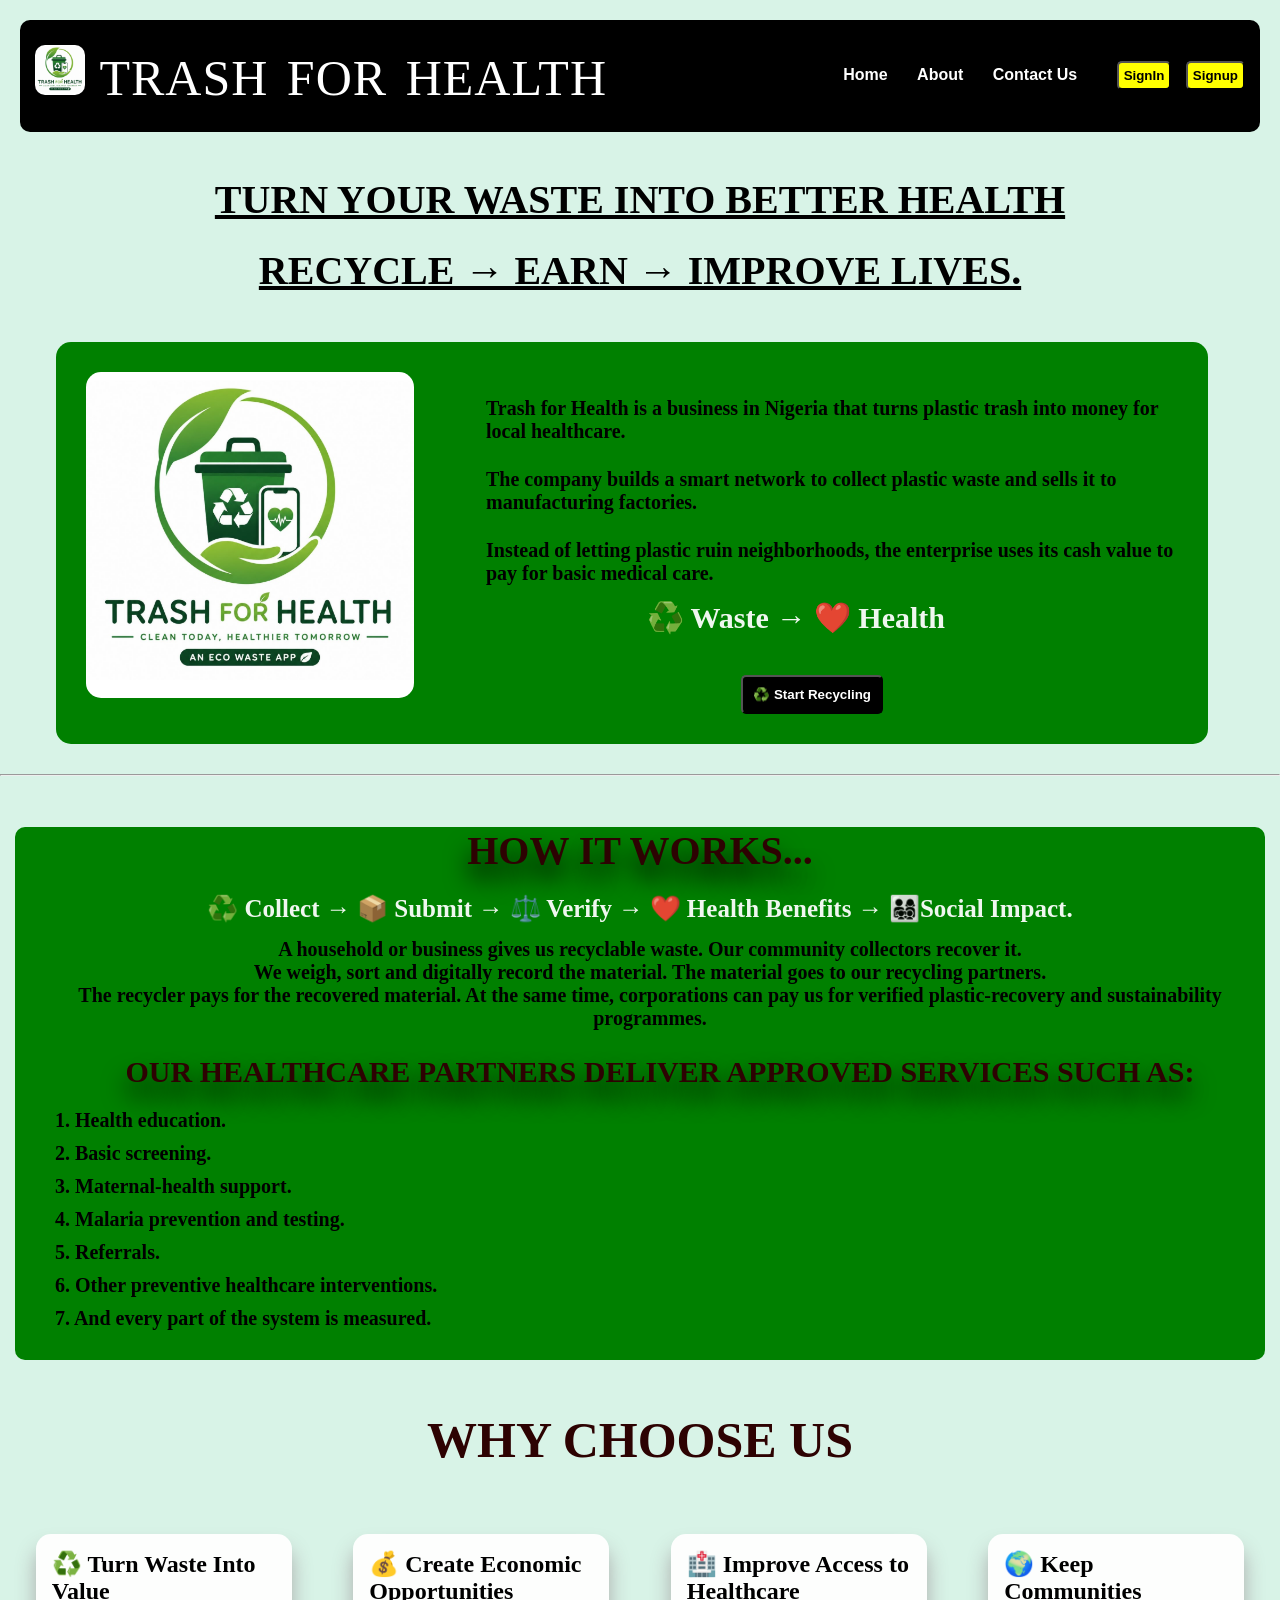
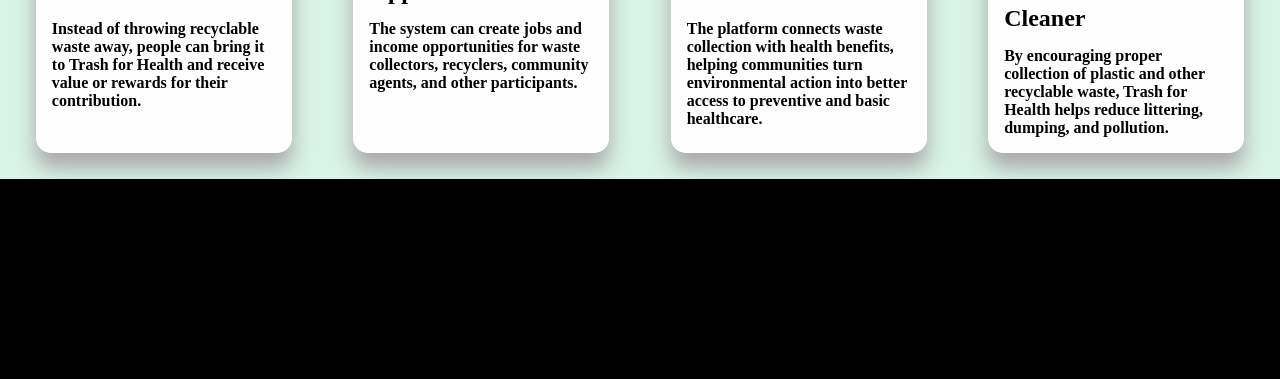
==== index.html @ 3ac10cec "Add files via upload" ====
<!DOCTYPE html>
<html lang="en">
<head>
    <meta charset="UTF-8">
    <meta name="viewport" content="width=device-width, initial-scale=1.0">
    <title>Trash_For_Health</title>

    <link rel="shortcut icon" href="./images/favicon heart.png" type="image/x-icon">
     <link rel="stylesheet" href="./style.css">
   
</head>
<body>

    <header>
        <nav class="navbar">
            <div class="navdiv">
                <div class="logo">
                    <img src="./images/Logo.png" alt="Trash for health">
                    <a href="#">TRASH FOR HEALTH</a>
                
                </div>
                  <ul>
                      <li><a href="index.html" target="_self">Home</a></li>
                      <li><a href="about us.html" target="_blank">About</a></li>
                      <li><a href="contact us.html" target="_blank">Contact Us</a></li>
                      <button class="bar_button"><a href="signinpage.html " target="_blank">SignIn</a></button>
                      <button class="bar_button"><a href="signuppage.html" target="_blank">Signup</a></button>
                  </ul>
            </div>
        </nav>
    </header>
                     

          <div class="title">
            <h1>Turn Your Waste Into Better Health</h1>
            <h2> Recycle → Earn → Improve lives. </h2>
          </div>

          <br>

         <div class="hero">
            <img src="./images/Logo.png" alt="Picture" title="Trash_For_Health">
            <p>Trash for Health is a business in Nigeria that turns plastic trash into money for local healthcare. </p>
            <p>The company builds a smart network to collect plastic waste and sells it to manufacturing factories.</p>
            <p> Instead of letting plastic ruin neighborhoods, the enterprise uses its cash value to pay for basic medical care.</p>

            <h5>♻️ Waste → ❤️ Health</h5>

            <button class="btn"><a href="start recycling page.html">♻️ Start Recycling</a></button>
         </div>

                       <hr>        
                  <br><br> 

         <div class="section">
              <h1>How It Works...</h1>
              <h2>♻️ Collect → 📦 Submit → ⚖️ Verify → ❤️ Health Benefits → 👨‍👩‍👧‍👦Social Impact.  </h2>
            <p>A household or business gives us recyclable waste.
                Our community collectors recover it.</p>

            <p>We weigh, sort and digitally record the material.
                The material goes to our recycling partners.</p>

            <p>The recycler pays for the recovered material.
                At the same time, corporations can pay us for verified plastic-recovery and sustainability programmes.</p>
                 
            <h3>Our healthcare partners deliver approved services such as:</h3>

               <ol type="1">
            <li> 1. Health education.</li>
            <li> 2. Basic screening.</li>
            <li> 3. Maternal-health support.</li>
            <li> 4. Malaria prevention and testing.</li>
            <li> 5. Referrals.</li>
            <li> 6. Other preventive healthcare interventions.</li>
            <li> 7. And every part of the system is measured.</li>
              </ol>
         </div>
             
               <br><br>

         <div class="head">
               <h1>Why Choose Us</h1>
         </div>

         <section class="card-section">

                <div class="card">
                     <h1>♻️ Turn Waste Into Value</h1>
                     <p>Instead of throwing recyclable waste away, people can bring it to Trash for Health and receive value or rewards for their contribution.</p>
                </div>
                <div class="card">
                    <h1>💰 Create Economic Opportunities</h1>
                    <p>The system can create jobs and income opportunities for waste collectors, recyclers, community agents, and other participants.</p>
                </div>
                <div class="card">
                    <h1>🏥 Improve Access to Healthcare</h1>
                    <p>The platform connects waste collection with health benefits, helping communities turn environmental action into better access to preventive and basic healthcare.</p>
                </div>
                <div class="card">
                    <h1>🌍 Keep Communities Cleaner</h1>
                    <p>By encouraging proper collection of plastic and other recyclable waste, Trash for Health helps reduce littering, dumping, and pollution.</p>
                </div>

                <div class="footer">
                       <h1></h1>
                </div>
               
         </section>




       <script>
        // alert("Welcome To Trash_For_All Homepage!")
       </script>
</body>  
</html>
---- style.css ----
*{
       padding: 0;
       margin: 0;
       box-sizing: border-box;
       text-decoration:none;
        
   }
              
            body{
                  background-color: #D8F3E7;

           }            

                    
             
             .navbar{
                background-color: #000;
                font-family: Arial;
                padding-top: 25px;
                padding-bottom: 25px;
                padding-right: 15px;
                padding-left: 15px; 
                margin: 20px;
                border-radius: 10px;
             }

             .navdiv{
                display: flex;
                align-items: center;
                justify-content: space-between;
             }
            
             .logo a{
                font-size: 50px;
                font-weight: 300;
                color: #fff;
                font-family: impact;
                padding-left: 10px;
                word-spacing: 5px;
                letter-spacing: 1px;
             }

             .logo a:hover{
                color: #0f0;
                transition: 0.5s ease-in-out;
             }
  
             .logo img{
                width: 50px;
                border-radius: 10px;
             }

            li{
                list-style: none;
                display: inline-block;
            }

            li a{
                color: #fff;
                font-weight: bold;
                margin-right: 25px;

            }

            li a:hover{
                color: #0f0;
                transition: 0.3s ease-in-out;
            }

            .bar_button{
                background-color: #ff0;
                border-radius: 5px;
                margin-left: 10px;
                padding-top: 5px;
                padding-bottom: 5px;
                padding-right: 5px;
                padding-left: 5px;
            }

            .bar_button a{
                color: #000;
                font-weight: bold;
            }

            .title h1{
                text-transform: uppercase;
                color: #000;
                text-decoration: underline;
                text-align: center;
                padding-top: 1.5rem;
                font-size: 40px;
                font-weight: 900;
                font-family: Verdana;
            }

            .title h2{
                text-transform: uppercase;
                color: #000;
                text-decoration: underline;
                text-align: center;
                padding-top: 1.5rem;
                font-size: 40px;
                font-weight: 900;
                font-family: Verdana;
            }

            .hero{
               position: relative;
               margin: 30px;
               margin-left: 3.5rem;
               background-color: green;
               border-radius: 15px;
               width: 90%;
               padding: 30px;
            }

            .hero img{
                border-radius: 15px;
                float: left;
                width: 30%;
            }

            .hero img:hover{
                 transform: scale(1.1);
                 transition: 0.5s ease-in-out;
             }

            .hero p{
                color: #000;
                padding-left: 25rem;
                padding-top: 25px;
                font-size: 20px;
                font-weight: bold;
                font-family: Tahoma;
            }

            .hero h5{
               color: #ffffffef;
               text-align: center;
               font-size: 30px;
               font-weight: 900;
               font-family: Cursive; 
               padding-top: 15px;
            }
            
            .btn{
                background-color: #000;
                border-radius: 5px;
                margin-top: 40px;
                margin-left: 30%;
                padding: 10px;
            }

            .btn a{
                color: #fff;
                font-weight: bold;
            }

            hr{
                background-color: #000;
                height: 1.5px;
            }

           

            .section{
                background-color:  green;
                position: relative;
                margin: 15px;
                border-radius: 10px;
            }

            .section h1{
                text-shadow:0 15px 25px #000;
                text-transform: uppercase;
                display: block;
                text-align: center;
                padding-bottom: 20px;
                font-size: 40px;
                color: #2d0202;
                font-family: Tahoma;
            }

            .section h2{
                color: #ffffffef;
                text-align: center;
                font-size: 25px;
                padding-bottom: 15px;
                font-family: cursive;
            }

            .section p{
                text-align: center;
                color: #000;
                font-size: 20px;
                font-family: Cambria;
                padding-left: 20px;
                font-weight: bold;
            }

            .section h3{
                text-shadow:0 15px 25px #000;
                text-transform: uppercase;
                text-align: center;
                color: #2d0202;
                font-size: 30px;
                font-weight: bold;
                font-family: Tahoma;
                padding-left: 40px;
                padding-top: 25px;
                padding-bottom: 20px;

            }

            .section ol{
                 padding-bottom: 20px;
            }


            .section li{
                color: #000;
                padding-left: 40px;
                padding-bottom: 10px;
                display: flex;
                font-size: 20px;
                font-family: verdana;
                font-weight: 900;
            }

            .head h1{
                text-transform: uppercase;
                text-align: center;
                color: #2d0202;
                font-size: 50px;
                font-weight: bold;
                font-family: Tahoma;
                padding-bottom: 40px;
            }

            .card-section{
                 display: flex;
                 flex-direction: row;
                 justify-content: space-evenly;
                 flex-wrap: wrap;
            }

            .card h1{
                 color: #000;
            }

            .card p{
                padding-top: 15px;
                font-family: Tahoma;
                font-weight: bold;
            }

            .card{
                background-color: #ffffffef;
                width: 20%;
                padding: 1rem;
                margin: 2%; 
                box-shadow: 0 15px 20px #aaa;
                border-radius: 15px;
            }

            .footer{
                background-color: #000;
                width: 100%;
                min-height: 200px;
            }
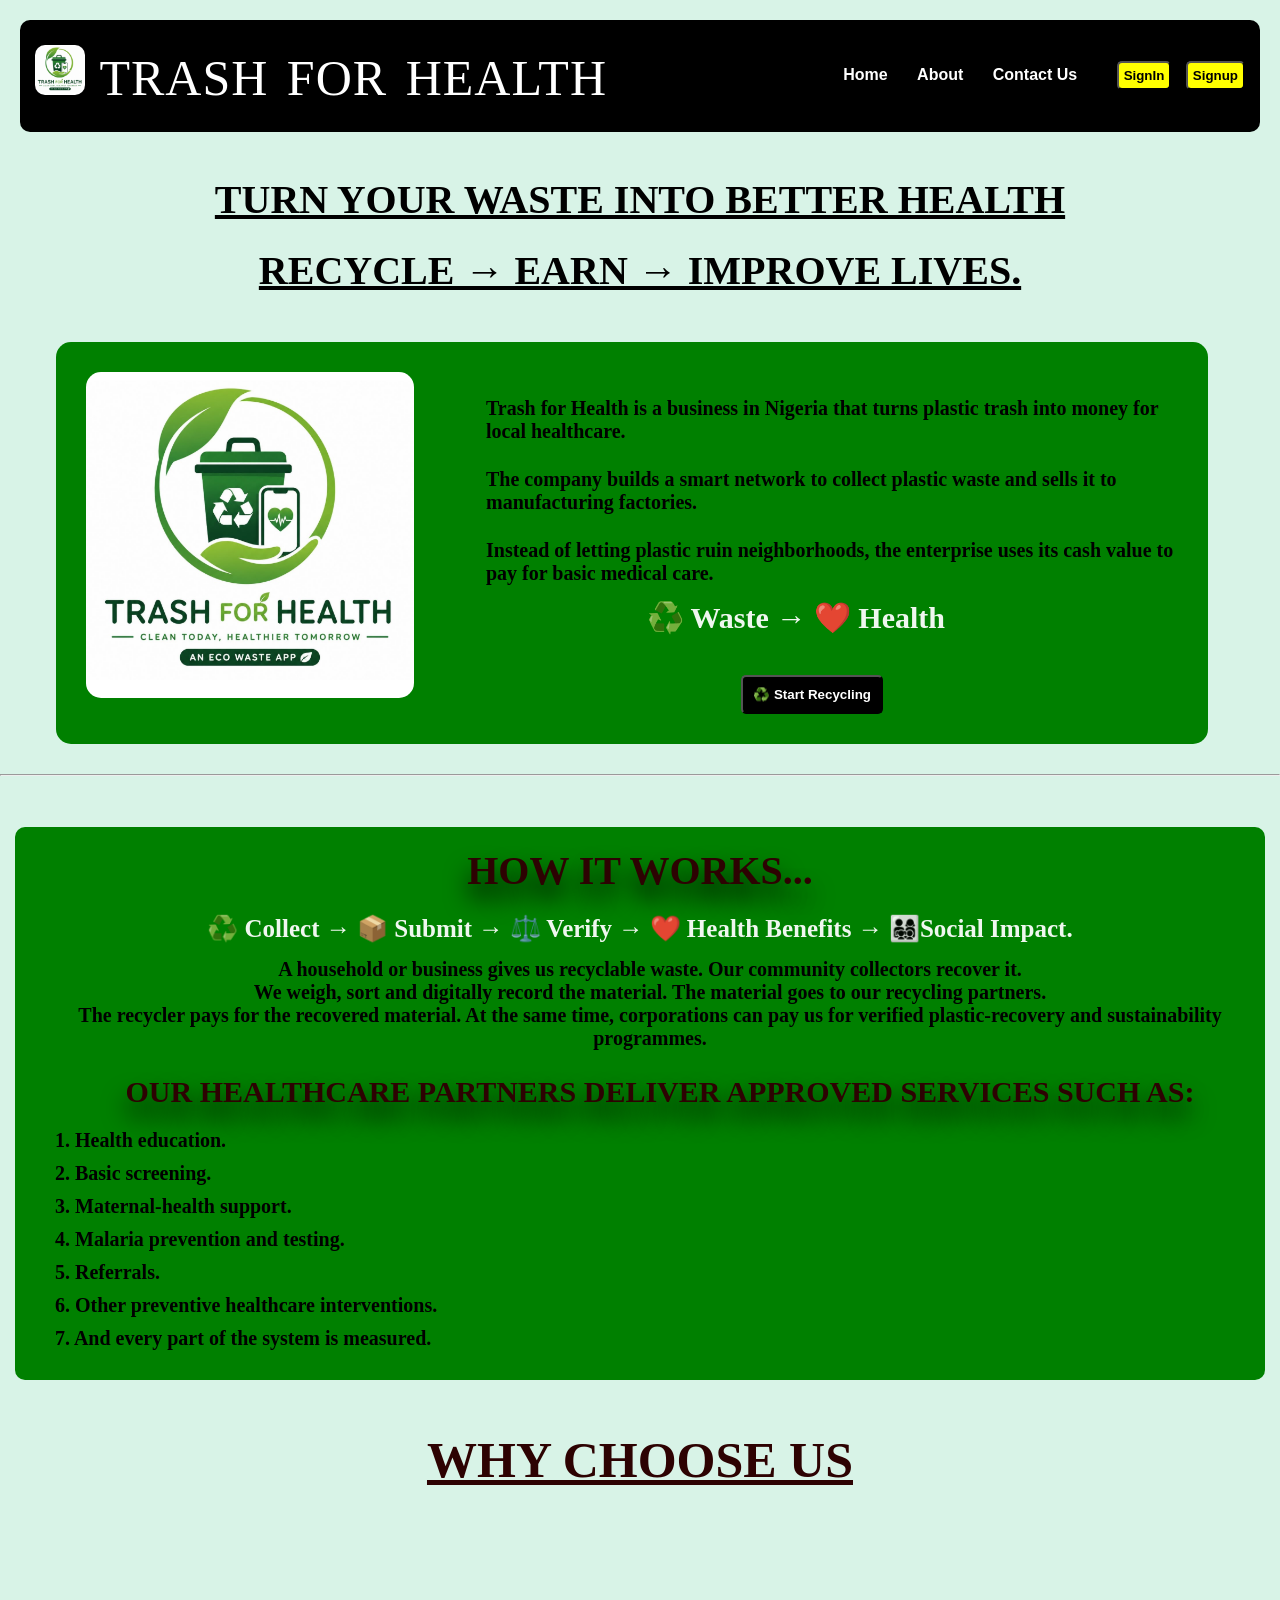
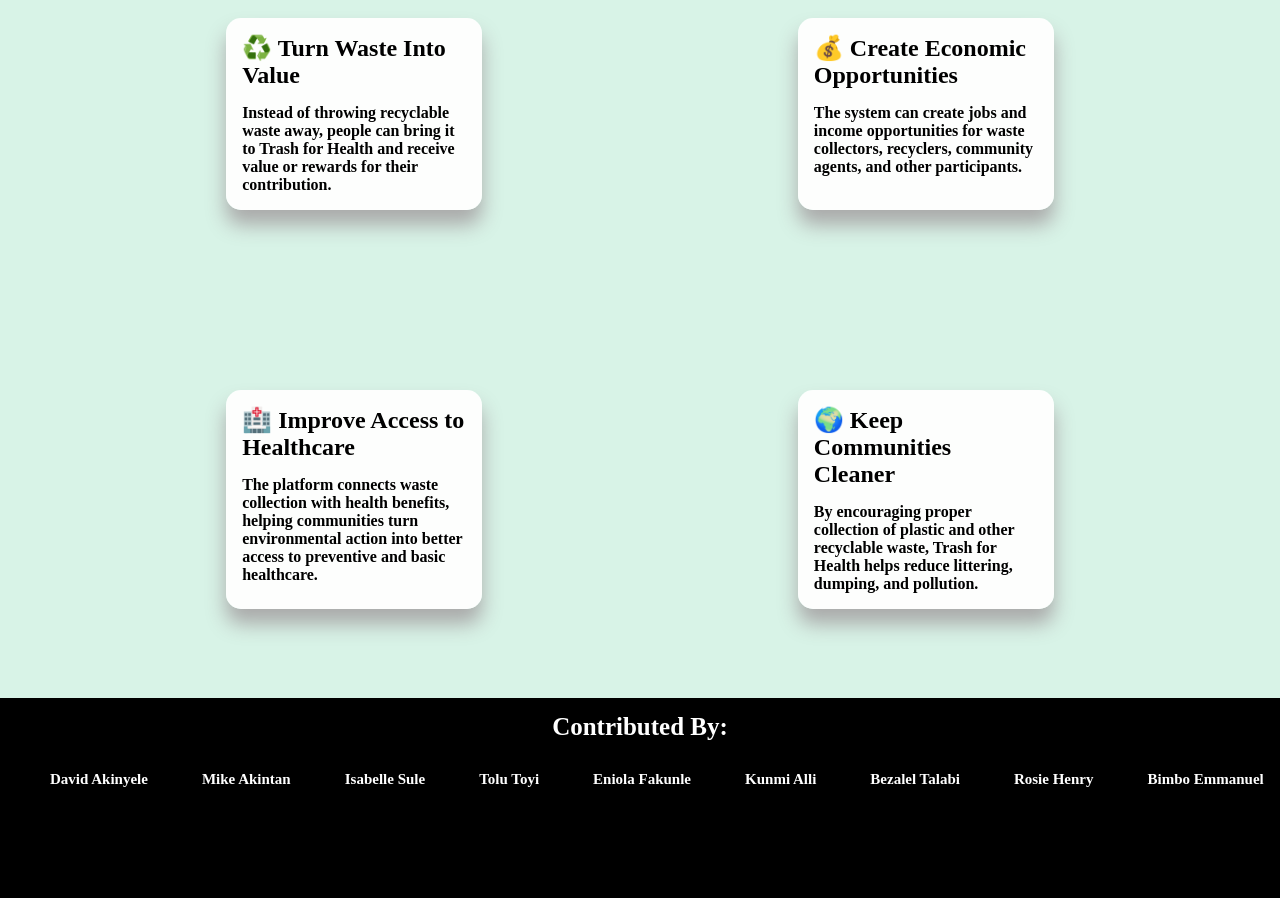
==== commit c5096680: "Add files via upload" ====
--- a/index.html
+++ b/index.html
@@ -103,7 +103,19 @@
                 </div>
 
                 <div class="footer">
-                       <h1></h1>
+                       <h1>Contributed By:</h1>
+                       
+                       <ul>
+                        <li>David Akinyele</li>
+                        <li>Mike Akintan</li>
+                        <li>Isabelle Sule</li>
+                        <li>Tolu Toyi</li>
+                        <li>Eniola Fakunle</li>
+                        <li>Kunmi Alli</li>
+                        <li>Bezalel Talabi</li>
+                        <li>Rosie Henry</li>
+                        <li>Bimbo Emmanuel</li>
+                       </ul>
                 </div>
                
          </section>
--- a/style.css
+++ b/style.css
@@ -176,6 +176,7 @@
                 display: block;
                 text-align: center;
                 padding-bottom: 20px;
+                padding-top: 20px;
                 font-size: 40px;
                 color: #2d0202;
                 font-family: Tahoma;
@@ -228,6 +229,7 @@
             }
 
             .head h1{
+                text-decoration: underline;
                 text-transform: uppercase;
                 text-align: center;
                 color: #2d0202;
@@ -243,7 +245,7 @@
                  justify-content: space-evenly;
                  flex-wrap: wrap;
             }
-
+                
             .card h1{
                  color: #000;
             }
@@ -258,7 +260,7 @@
                 background-color: #ffffffef;
                 width: 20%;
                 padding: 1rem;
-                margin: 2%; 
+                margin: 7%; 
                 box-shadow: 0 15px 20px #aaa;
                 border-radius: 15px;
             }
@@ -267,8 +269,30 @@
                 background-color: #000;
                 width: 100%;
                 min-height: 200px;
-            }
-
+                justify-content: space-between;
+            }
+
+            .footer h1{
+                color: #fff;
+                text-align: center;
+                font-size: 25px;
+                font-weight: bold;
+                font-family: Tahoma;
+                padding-top: 15px;
+            }
+
+            .footer li{
+                color: #fff;
+                list-style: none;
+                display: inline-block;
+                padding-left: 50px;
+                padding-top: 30px;
+                font-size: 15px;
+                font-weight: bold;
+                font-family: Leelawadee;
+            }
+
+           
 
 
             
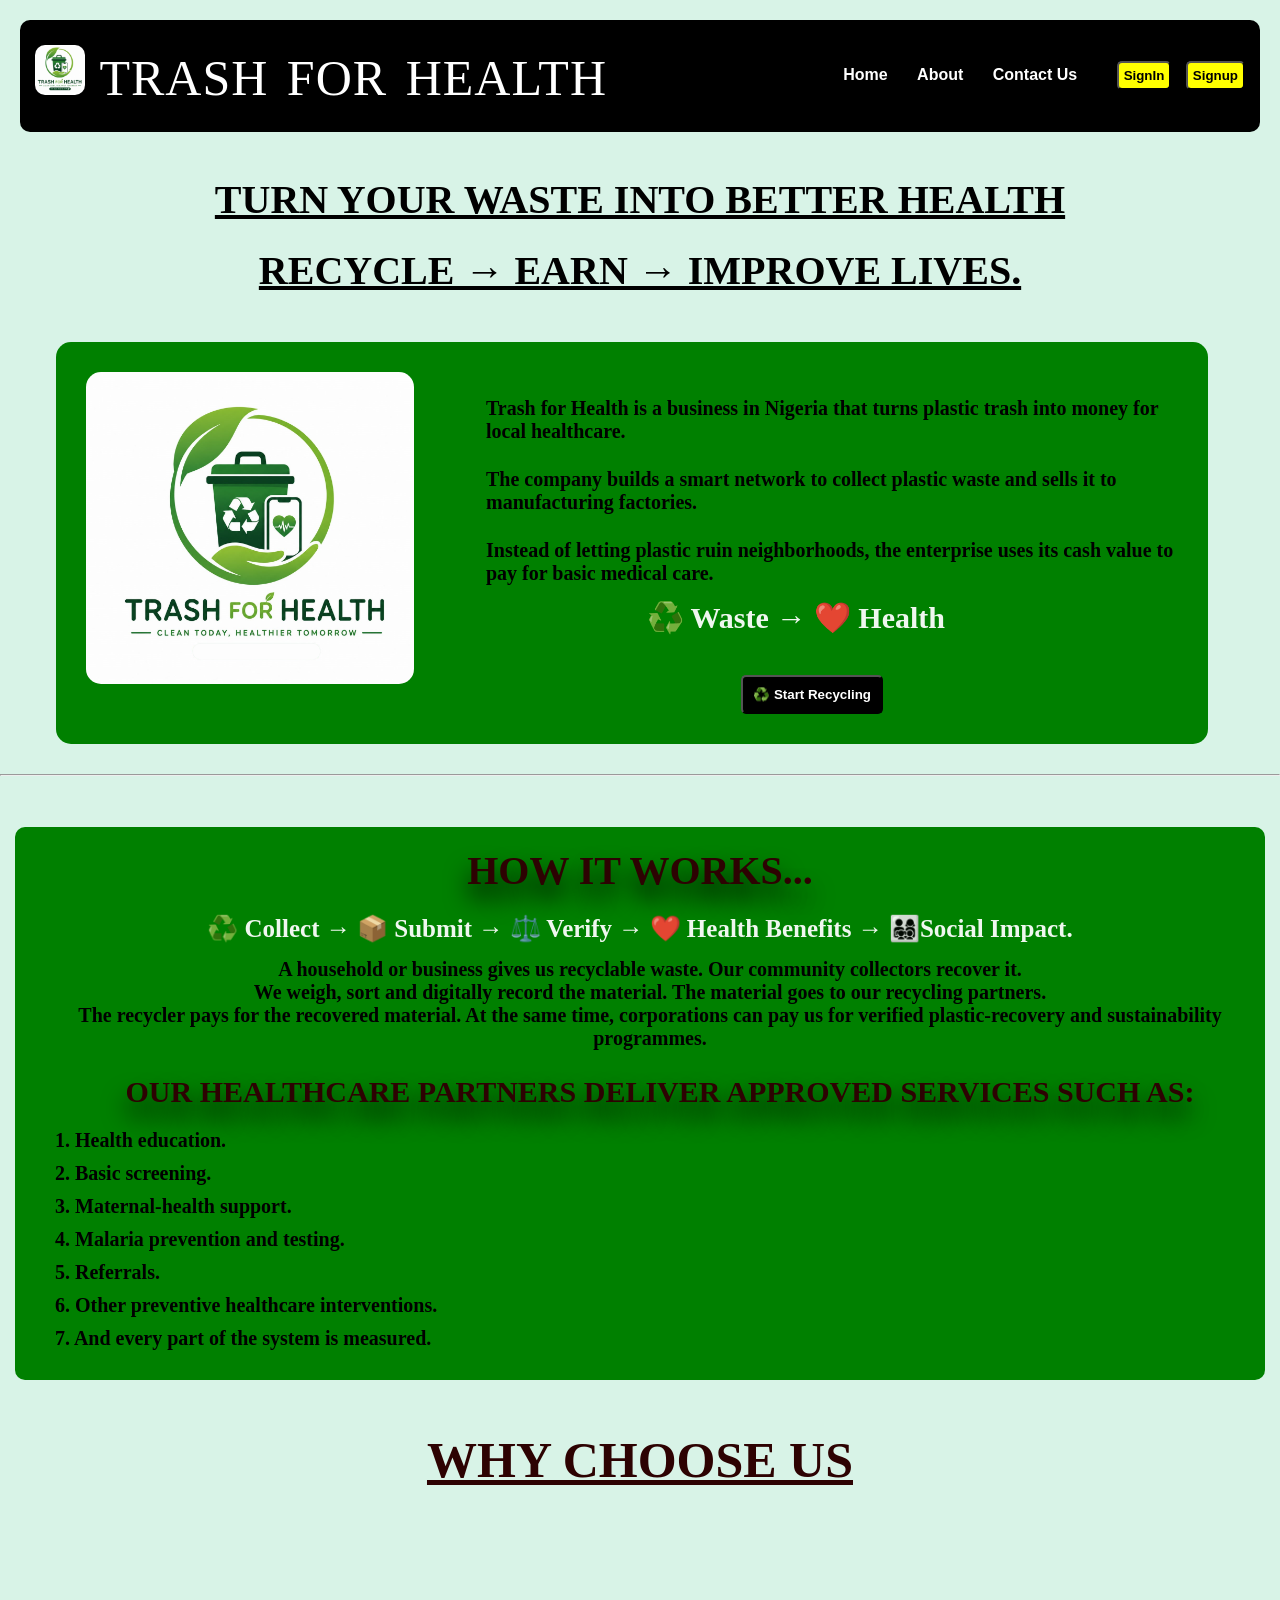
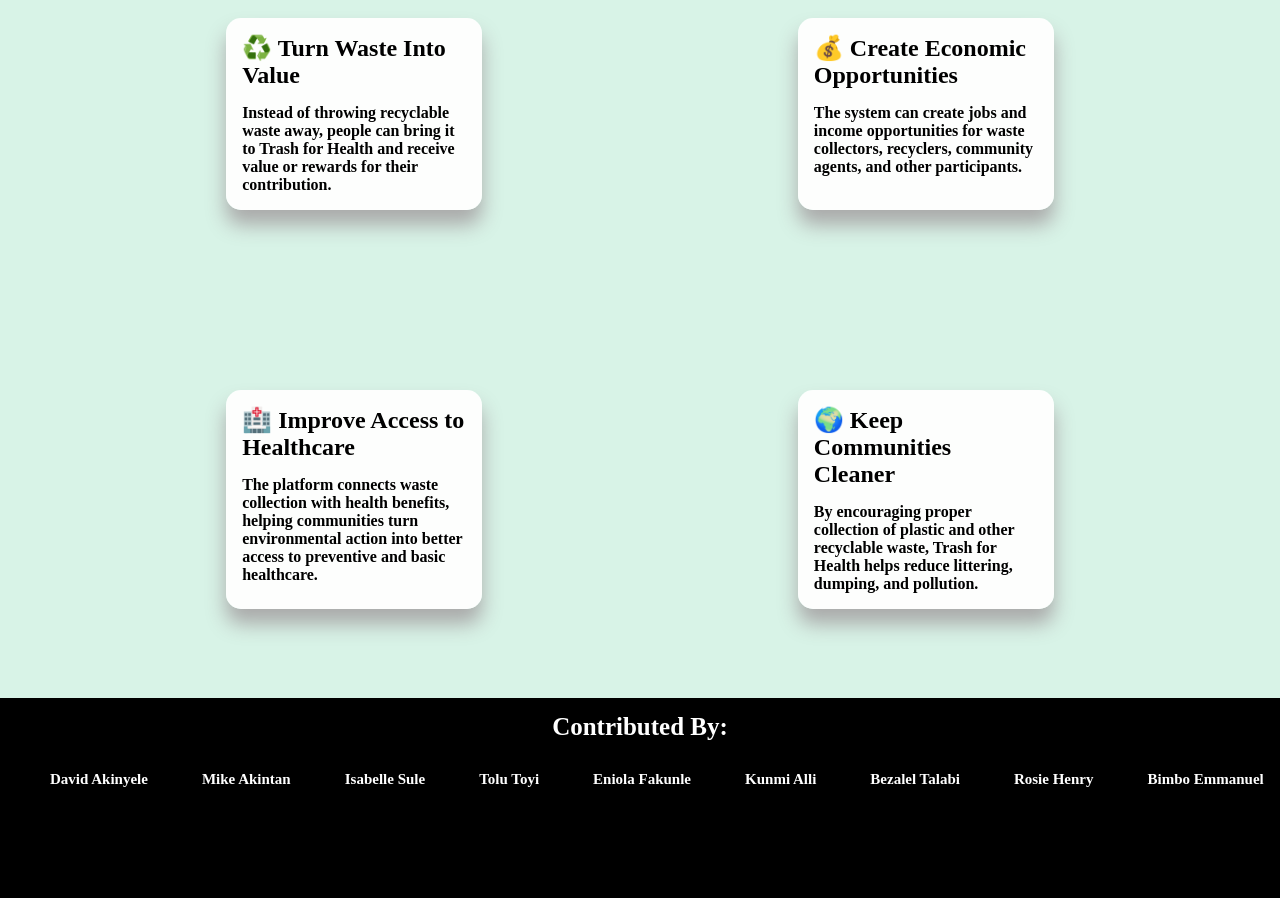
==== commit 6d7e05f9: "Add files via upload" ====
--- a/index.html
+++ b/index.html
@@ -39,7 +39,7 @@
           <br>
 
          <div class="hero">
-            <img src="./images/Logo.png" alt="Picture" title="Trash_For_Health">
+            <img src="./images/Health.png" alt="Picture" title="Trash_For_Health">
             <p>Trash for Health is a business in Nigeria that turns plastic trash into money for local healthcare. </p>
             <p>The company builds a smart network to collect plastic waste and sells it to manufacturing factories.</p>
             <p> Instead of letting plastic ruin neighborhoods, the enterprise uses its cash value to pay for basic medical care.</p>
